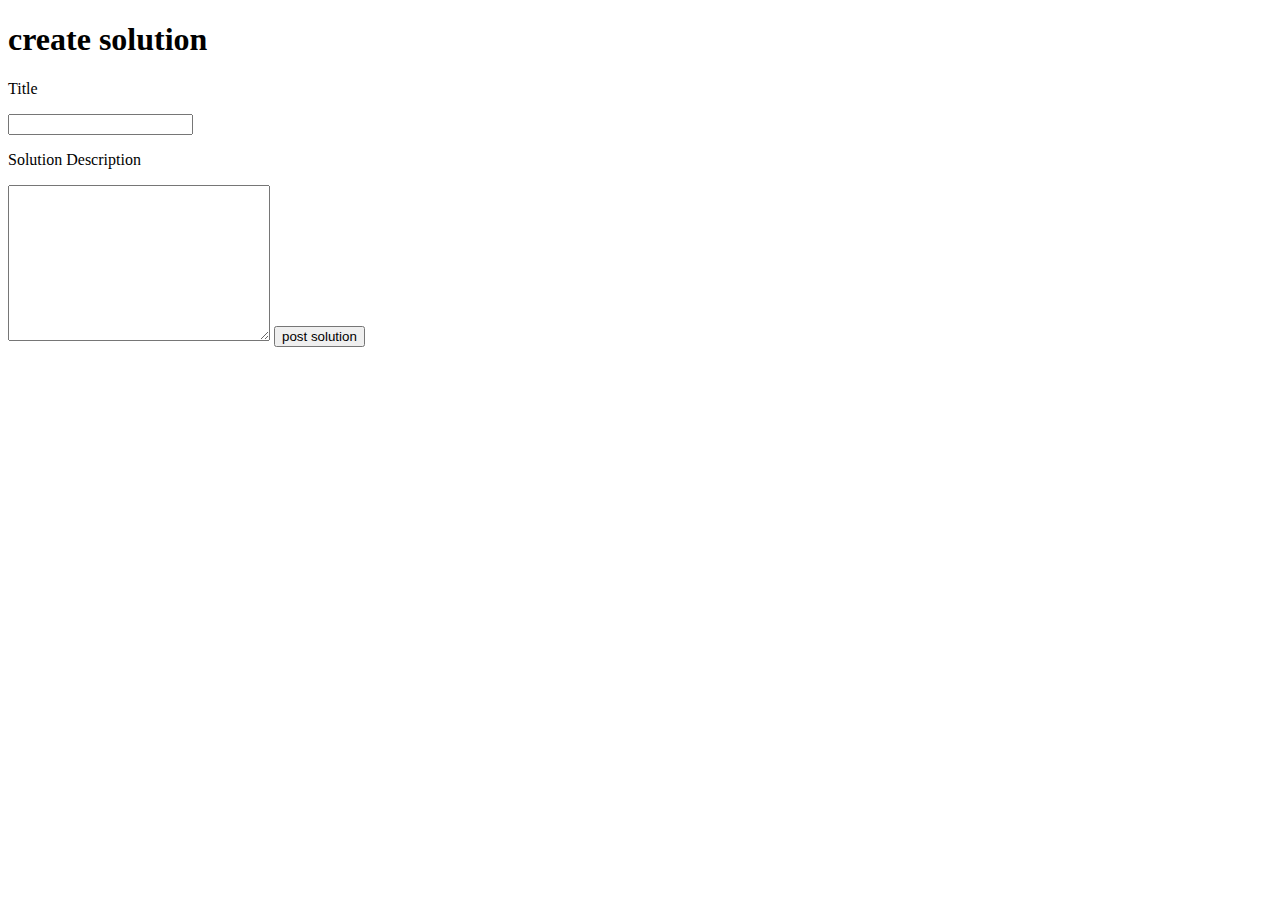
==== templates/createSolution.html @ d6312390 "clean create solution" ====
<!DOCTYPE html>
<html>
    <body>
        <h1>
            create solution
        </h1>
        <form method="POST" action="/createSolution">
            <p>Title</p>
            <input type="text" name="title">
            <div id="category"></div>
            <p>Solution Description</p>
            <textarea name="" id="" cols="30" rows="10">
            </textarea>
            <input type="submit" value="post solution">
        </form>
    </body>
</html>
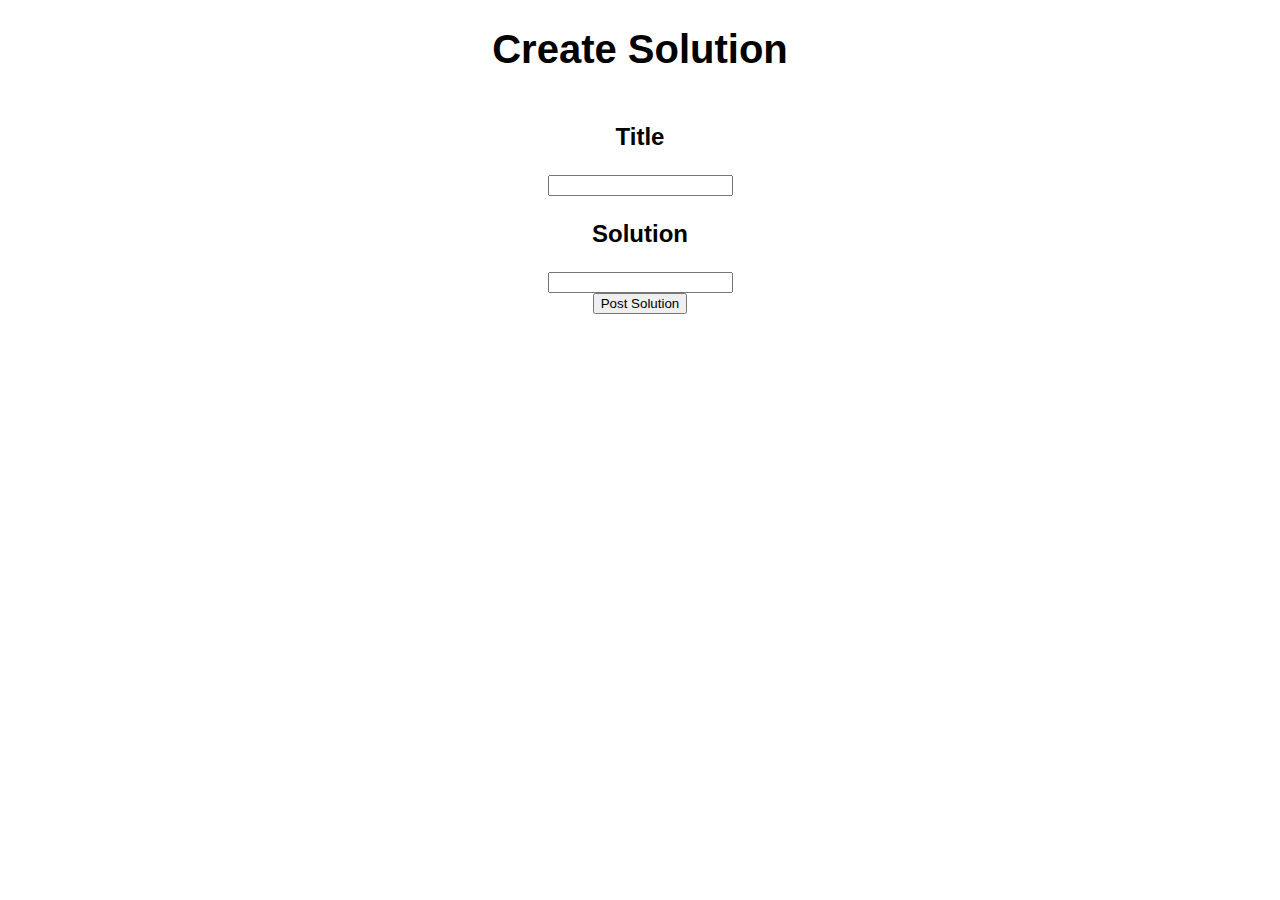
==== commit 2d754c45: "Add style to Create Solution and Final Touches to Landing Page" ====
--- a/templates/createSolution.html
+++ b/templates/createSolution.html
@@ -1,17 +1,18 @@
 <!DOCTYPE html>
 <html>
-    <body>
+    <head>
+        <link rel="stylesheet" href="../static/style.css">
+    </head>
+    <body class="createSolutionBody">
         <h1>
-            create solution
+            Create Solution
         </h1>
         <form method="POST" action="/createSolution">
             <p>Title</p>
             <input type="text" name="title">
-            <div id="category"></div>
-            <p>Solution Description</p>
-            <textarea name="" id="" cols="30" rows="10">
-            </textarea>
-            <input type="submit" value="post solution">
+            <p>Solution</p>
+            <input type="text" name="solution"><br>
+            <input type="submit" value="Post Solution">
         </form>
     </body>
 </html>--- a/static/style.css
+++ b/static/style.css
@@ -0,0 +1,251 @@
+
+body {
+    font-family: sans-serif;
+    text-align: center;
+    display: flex;
+    flex-direction: column;
+    align-items: center;
+    height: 100vh;
+    width: 100vw;
+    margin: 0;
+}
+
+#header {
+    display: flex;
+    align-items: center;
+    justify-content: space-between;
+    width: 100%;
+}
+
+#left-header {
+    justify-content: right;
+    margin-left: 30px;
+}
+
+#right-header {
+    justify-content: right;
+    margin-right: 20px;
+}
+
+#filters {
+    margin-top: 40px;
+}
+
+.table {
+    border-collapse: collapse;
+    margin: 20px 0;
+    font-family: sans-serif;
+    min-width: 400px;
+    border: 1px solid black;
+    box-shadow: 0 0 10px rgba(0, 0, 0, 0.15);
+    font-size: 1em;
+}
+
+.table thead tr {
+    background-color: #1A73E8;
+    color: #ffffff;
+    text-align: left;
+}
+
+.table tbody tr {
+    border-bottom: 2px solid #dddddd;
+}
+
+.table th,
+.table td {
+    padding: 12px 18px;
+}
+
+.table tbody tr:nth-of-type(even) {
+    background-color: #f3f3f3;
+}
+
+.table tbody tr.active-row {
+    color: #1A73E8;
+}
+
+#table {
+    margin-top: 40px;
+    display: flex;
+    justify-content: center;
+    align-items: center;
+}
+
+.login {
+    background-color: #1A73E8;
+    color: white;
+    border: 1px solid white;
+    font-size: 20px;
+    font-family: sans-serif;
+    height: 40px;
+    width: 80px;
+    box-shadow: 0 0 10px rgba(0, 0, 0, 0.15);
+}
+
+.loginBody {
+    display: flex;
+    height: 100vh;
+    flex-direction: column;
+    justify-content: center;
+    background-image: url("bgimage.jpg");
+    font-family: sans-serif;
+}
+
+.loginBody h1 {
+    font-size: 36px;
+}
+
+.loginBtn {
+    margin-top: 20px;
+    background-color: white;
+    color: black;
+    border: 1px solid black;
+    font-size: 15px;
+    font-family: sans-serif;
+    border-radius: 20px;
+    height: 30px;
+    width: 200px;
+    box-shadow: 0 0 10px rgba(0, 0, 0, 0.15);
+    border: white;
+}
+
+.usernameField {
+    height: 20px;
+    width: 192px;
+    border-radius: 20px;
+    border: white;
+}
+
+.loginPage {
+    background-color: rgba(255, 255, 255, 0.5);
+    padding: 20px;
+    padding-bottom: 50px;
+    border-radius: 10px;
+    box-shadow: 0 0 15px rgba(0, 0, 0, 0.15);
+}
+
+.loginPage p {
+    margin-top: 40px;
+    text-align: left;
+    margin-bottom: 2px;
+    margin-left: 5px;
+
+}
+
+.landingPageBtns {
+    margin-top: 100px;
+    display: flex;
+    flex-direction: row;
+    margin-bottom: 100px;
+    border-radius: 5px;
+
+}
+
+.landingPageBtns button {
+    height: 130px;
+    width: 130px;
+    border-radius: 10px;
+    border: white;
+    box-shadow: 0 0 15px rgba(0, 0, 0, 0.5);
+    background-color: #3bd1d3;
+}
+
+.landingPageBtns button:hover {
+    background-color: rgb(56, 205, 207, 0.8);
+}
+
+.landingPageBtns button:active {
+    background-color: rgb(56, 205, 207, 0.8);
+    box-shadow: 0 0 15px rgba(0, 0, 0, 0.5);
+    transform: translateY(4px);
+}
+
+.landingPageBtns .submitBtn {
+    height: 130px;
+    width: 130px;
+    font-size: 24px;
+    font-weight: bold;
+    text-align: center;
+    border-radius: 10px;
+    border: white;
+    box-shadow: 0 0 15px rgba(0, 0, 0, 0.5);
+    white-space: normal;
+    word-wrap: break-word;
+}
+
+#btn1 {
+    background-color: #fed757;
+    color: black;
+}
+
+#btn1:hover {
+    background-color: rgb(255, 223, 61, 0.8)
+}
+
+#btn1:active {
+    background-color: rgb(255, 223, 61, 0.8);
+    box-shadow: 0 0 15px rgba(0, 0, 0, 0.5);
+    transform: translateY(4px);
+}
+
+#btn2 {
+    background-color: #79f391;
+    color: black;
+}
+
+#btn2:hover {
+    background-color: rgb(121, 241, 139, 0.8);
+}
+
+#btn2:active {
+    background-color: rgb(121, 241, 139, 0.8);
+    box-shadow: 0 0 15px rgba(0, 0, 0, 0.5);
+    transform: translateY(4px);
+}
+
+#btn3 {
+    background-color: #fa80d2;
+    color: black;
+}
+
+#btn3:hover {
+    background-color: rgb(255, 130, 215, 0.8);
+}
+
+#btn3:active {
+    background-color: rgb(255, 130, 215, 0.8);
+    box-shadow: 0 0 15px rgba(0, 0, 0, 0.5);
+    transform: translateY(4px);
+
+}
+
+
+.landingPageBtns {
+    gap: 20px;
+}
+
+
+#landingPageBody {
+    display: flex;
+    align-items: center;
+    justify-content: center;
+    /* background-color: rgba(0, 0, 0, 0.2); */
+}
+
+.createSolutionBody {
+    display: flex;
+    flex-direction: column;
+
+}
+
+.createSolutionBody h1 {
+    font-size: 40px;
+
+}
+
+.createSolutionBody p {
+    font-size: 24px;
+    font-weight: bold;
+
+}
+
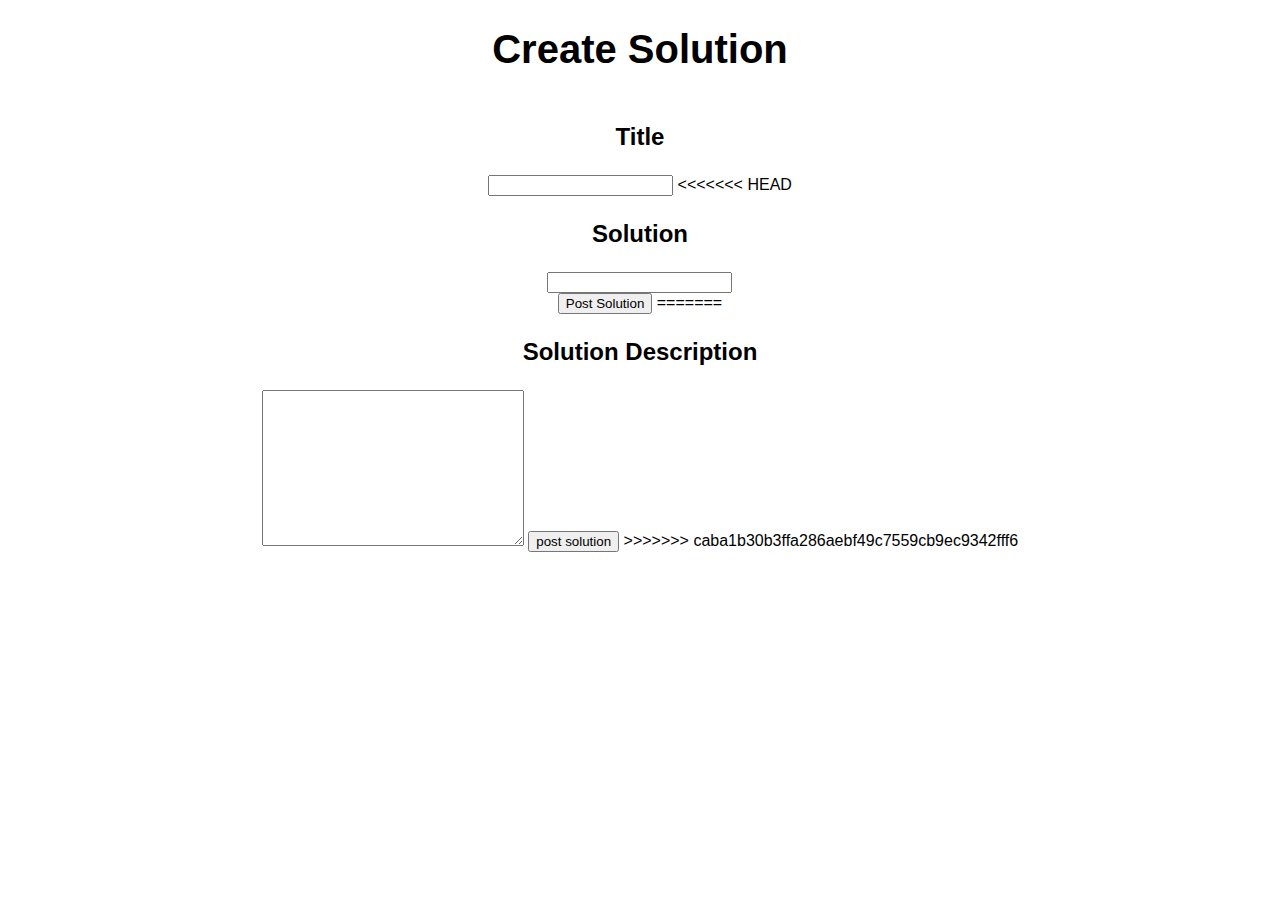
==== commit b9781347: "test" ====
--- a/templates/createSolution.html
+++ b/templates/createSolution.html
@@ -10,9 +10,17 @@
         <form method="POST" action="/createSolution">
             <p>Title</p>
             <input type="text" name="title">
+<<<<<<< HEAD
             <p>Solution</p>
             <input type="text" name="solution"><br>
             <input type="submit" value="Post Solution">
+=======
+            <div id="category"></div>
+            <p>Solution Description</p>
+            <textarea name="" id="" cols="30" rows="10">
+            </textarea>
+            <input type="submit" value="post solution">
+>>>>>>> caba1b30b3ffa286aebf49c7559cb9ec9342fff6
         </form>
     </body>
 </html>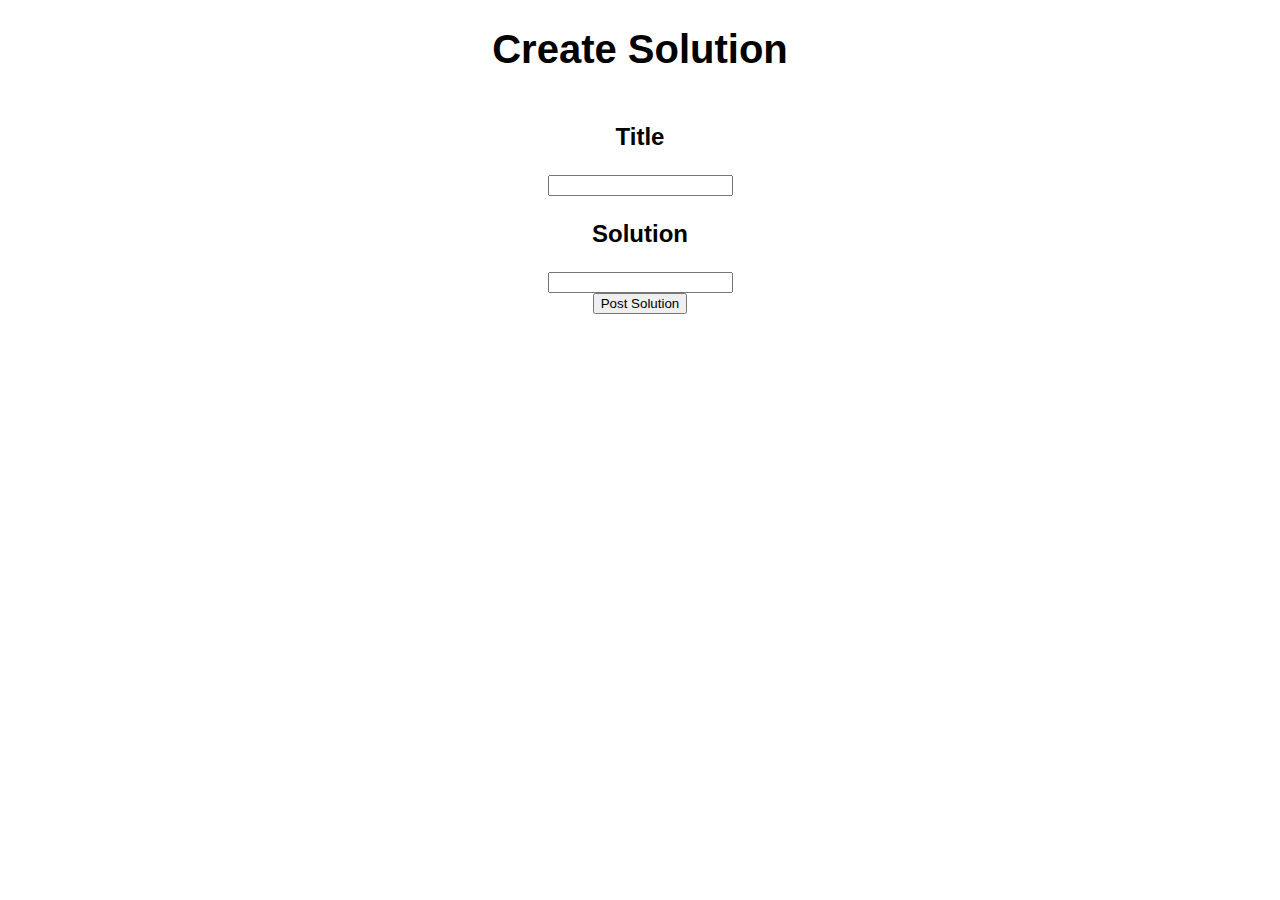
==== commit 73499f09: "fixed merged conflict with createSolution.html" ====
--- a/templates/createSolution.html
+++ b/templates/createSolution.html
@@ -10,17 +10,9 @@
         <form method="POST" action="/createSolution">
             <p>Title</p>
             <input type="text" name="title">
-<<<<<<< HEAD
             <p>Solution</p>
             <input type="text" name="solution"><br>
             <input type="submit" value="Post Solution">
-=======
-            <div id="category"></div>
-            <p>Solution Description</p>
-            <textarea name="" id="" cols="30" rows="10">
-            </textarea>
-            <input type="submit" value="post solution">
->>>>>>> caba1b30b3ffa286aebf49c7559cb9ec9342fff6
         </form>
     </body>
 </html>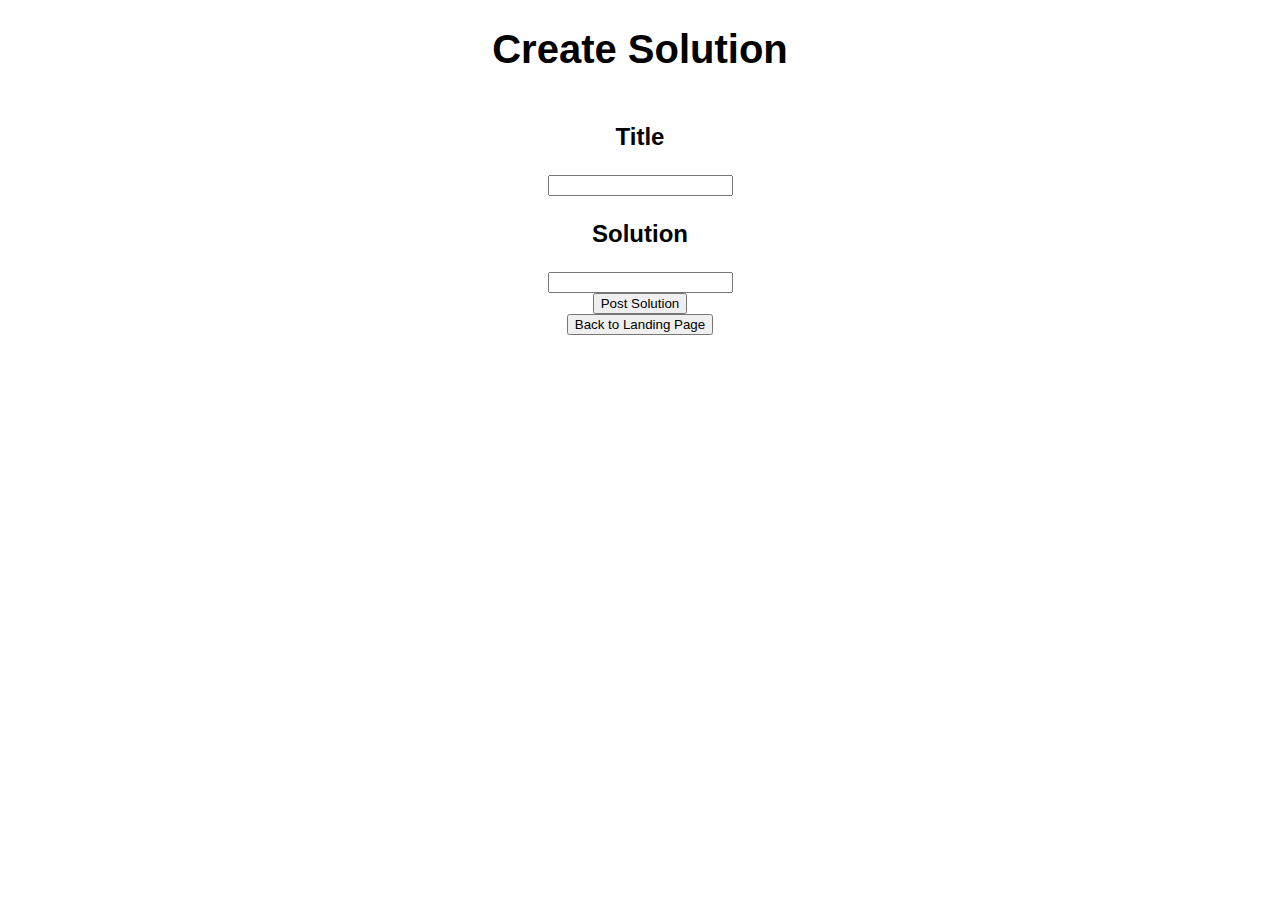
==== commit 4c423e64: "added back button to createsolution.html" ====
--- a/templates/createSolution.html
+++ b/templates/createSolution.html
@@ -8,11 +8,16 @@
             Create Solution
         </h1>
         <form method="POST" action="/createSolution">
+            <input type="hidden" name="btn_id" value="post_solution">
             <p>Title</p>
             <input type="text" name="title">
             <p>Solution</p>
             <input type="text" name="solution"><br>
             <input type="submit" value="Post Solution">
         </form>
+        <form method="POST" action="/createSolution">
+            <input type="hidden" name="btn_id" value="back">
+            <input type="submit" value="Back to Landing Page">
+        </form>
     </body>
 </html>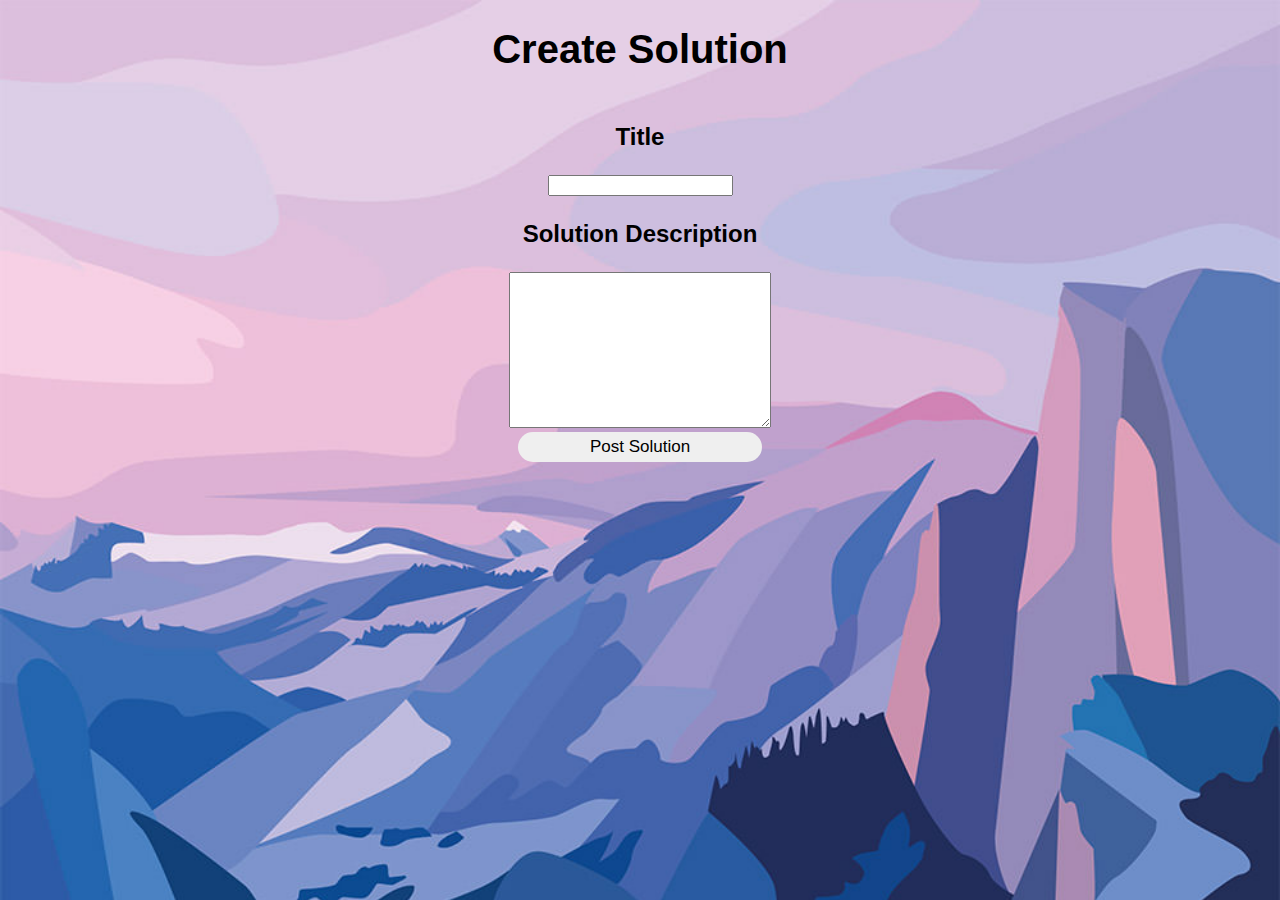
==== commit 335e82d4: "Style createSolution page" ====
--- a/templates/createSolution.html
+++ b/templates/createSolution.html
@@ -8,16 +8,16 @@
             Create Solution
         </h1>
         <form method="POST" action="/createSolution">
-            <input type="hidden" name="btn_id" value="post_solution">
             <p>Title</p>
             <input type="text" name="title">
-            <p>Solution</p>
-            <input type="text" name="solution"><br>
+            <div id="category"></div>
+            <p>Solution Description</p>
+            <textarea name="solution" id="" cols="30" rows="10">
+            </textarea>
+            <br>
+            <div class="submitBtnSolutionPage">
             <input type="submit" value="Post Solution">
-        </form>
-        <form method="POST" action="/createSolution">
-            <input type="hidden" name="btn_id" value="back">
-            <input type="submit" value="Back to Landing Page">
+            </div>
         </form>
     </body>
 </html>--- a/static/style.css
+++ b/static/style.css
@@ -87,7 +87,9 @@
     height: 100vh;
     flex-direction: column;
     justify-content: center;
-    background-image: url("bgimage.jpg");
+    background-image: url("bgimageActuallyFinal.jpg");
+    -webkit-background-size: cover;
+    background-repeat: no-repeat;
     font-family: sans-serif;
 }
 
@@ -229,12 +231,18 @@
     display: flex;
     align-items: center;
     justify-content: center;
+    background-image: url("bgimageActuallyFinal.jpg");
+    -webkit-background-size: cover;
+    background-repeat: no-repeat;
     /* background-color: rgba(0, 0, 0, 0.2); */
 }
 
 .createSolutionBody {
     display: flex;
     flex-direction: column;
+    background-image: url("bgimageActuallyFinal.jpg");
+    -webkit-background-size: cover;
+    background-repeat: no-repeat;
 
 }
 
@@ -249,3 +257,18 @@
 
 }
 
+.submitBtnSolutionPage input{
+    width: 244px;
+    height: 30px;
+    border-radius: 20px;
+    border: none;
+    font-family: sans-serif;
+    font-size: 17px;
+}
+
+.submitBtnSolutionPage input:active {
+    box-shadow: 0 0 15px rgba(0, 0, 0, 0.5);
+    transform: translateY(2px);
+
+}
+
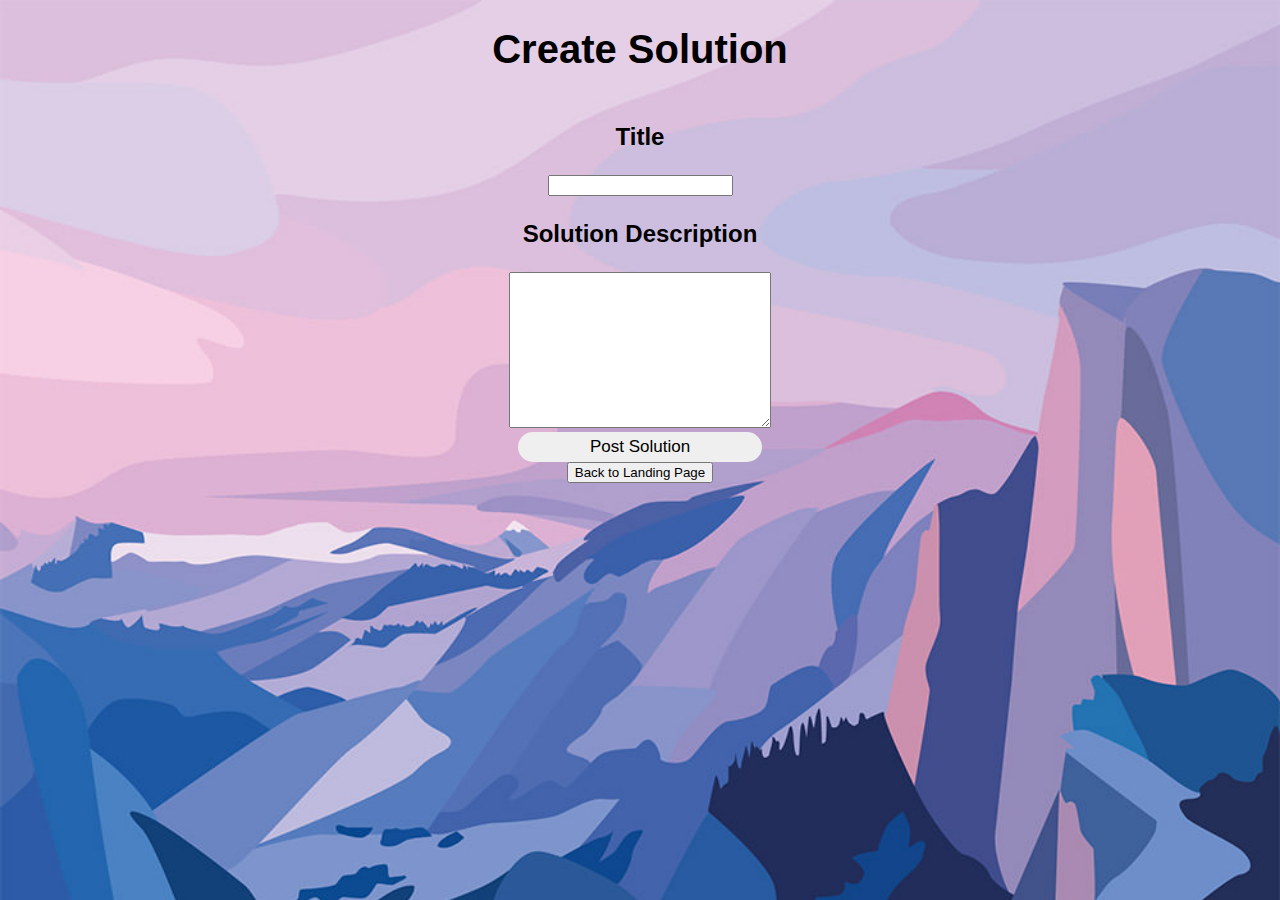
==== commit 7745786a: "Style createSolution.html" ====
--- a/templates/createSolution.html
+++ b/templates/createSolution.html
@@ -8,6 +8,7 @@
             Create Solution
         </h1>
         <form method="POST" action="/createSolution">
+            <input type="hidden" name="btn_id" value="post_solution">
             <p>Title</p>
             <input type="text" name="title">
             <div id="category"></div>
@@ -19,5 +20,9 @@
             <input type="submit" value="Post Solution">
             </div>
         </form>
+        <form method="POST" action="/createSolution">
+            <input type="hidden" name="btn_id" value="back">
+            <input type="submit" value="Back to Landing Page">
+        </form>
     </body>
 </html>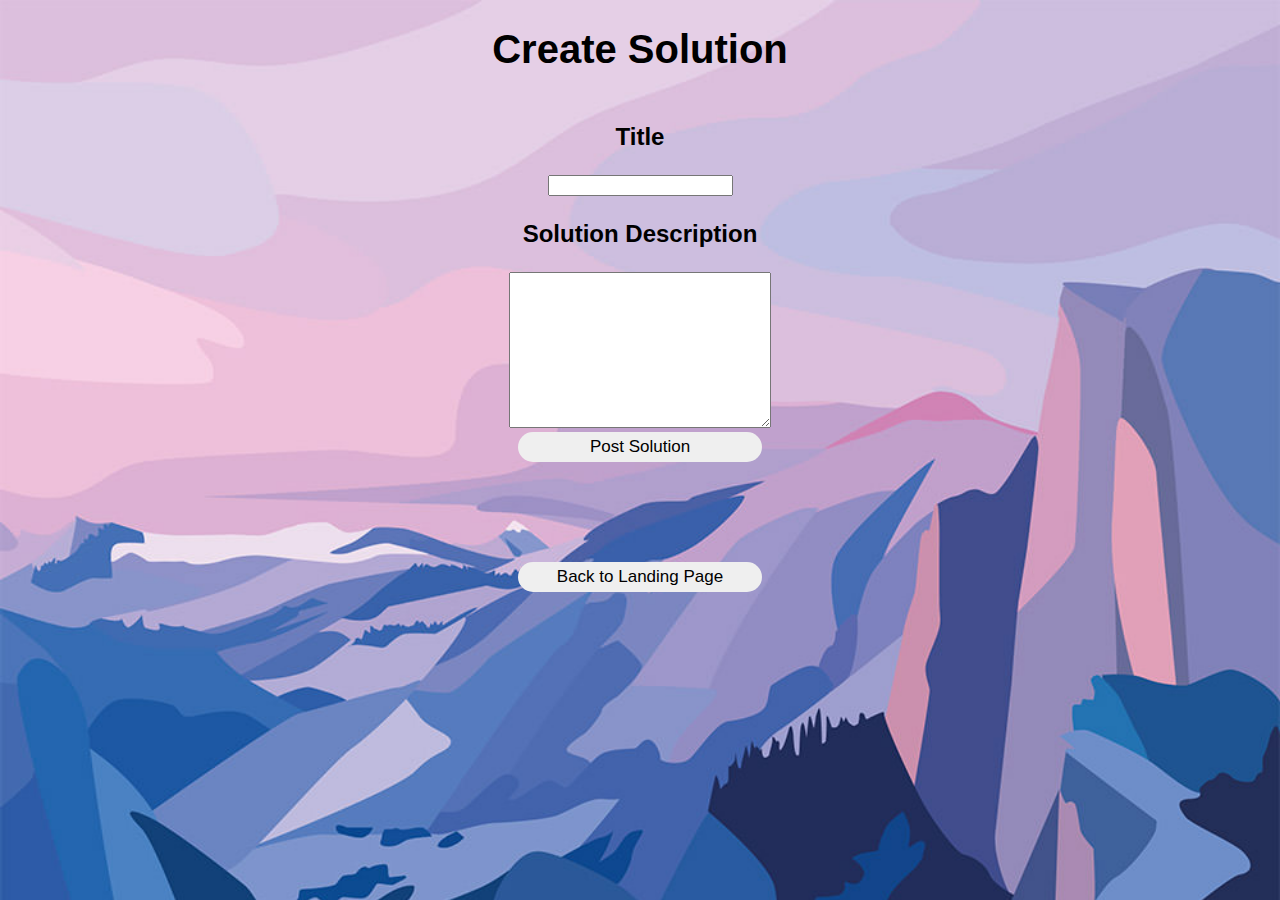
==== commit b8acb617: "Add style to return to landing page btn" ====
--- a/templates/createSolution.html
+++ b/templates/createSolution.html
@@ -21,8 +21,10 @@
             </div>
         </form>
         <form method="POST" action="/createSolution">
-            <input type="hidden" name="btn_id" value="back">
-            <input type="submit" value="Back to Landing Page">
+            <div class="backToLanding">
+                <input type="hidden" name="btn_id" value="back">
+                <input type="submit" value="Back to Landing Page">
+            </div>
         </form>
     </body>
 </html>--- a/static/style.css
+++ b/static/style.css
@@ -272,3 +272,13 @@
 
 }
 
+.backToLanding input {
+    margin-top: 100px;
+    width: 244px;
+    height: 30px;
+    border-radius: 20px;
+    border: none;
+    font-family: sans-serif;
+    font-size: 17px;
+}
+
